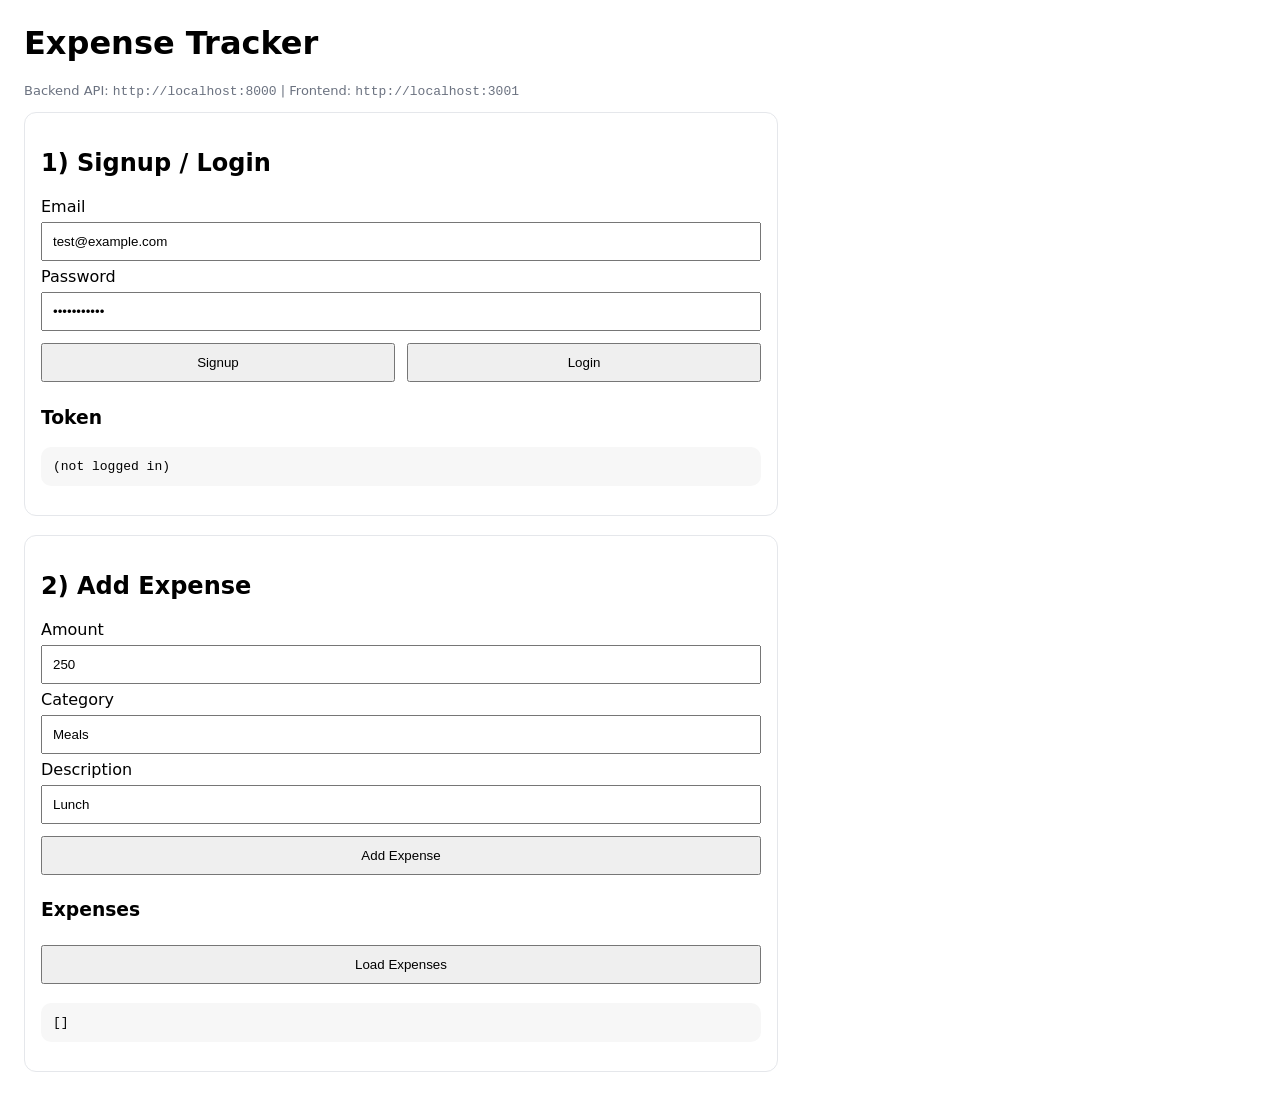
==== frontend/index.html @ 6a63006e "Initial commit" ====
<!doctype html>
<html lang="en">
<head>
  <meta charset="utf-8" />
  <meta name="viewport" content="width=device-width, initial-scale=1" />
  <title>Expense Tracker</title>
  <style>
    body { font-family: system-ui, -apple-system, Segoe UI, Roboto, Arial; margin: 24px; }
    .card { max-width: 720px; padding: 16px; border: 1px solid #e5e7eb; border-radius: 12px; }
    input, button { padding: 10px; margin: 6px 0; width: 100%; box-sizing: border-box; }
    button { cursor: pointer; }
    pre { background:#f7f7f7; padding: 12px; border-radius: 10px; overflow:auto; }
    .row { display:grid; grid-template-columns: 1fr 1fr; gap: 12px; }
    .muted { color:#6b7280; font-size: 13px; }
  </style>
</head>
<body>
  <h1>Expense Tracker</h1>
  <p class="muted">Backend API: <code>http://localhost:8000</code> | Frontend: <code>http://localhost:3001</code></p>

  <div class="card">
    <h2>1) Signup / Login</h2>

    <label>Email</label>
    <input id="email" value="test@example.com" />

    <label>Password</label>
    <input id="password" type="password" value="password123" />

    <div class="row">
      <button id="btnSignup">Signup</button>
      <button id="btnLogin">Login</button>
    </div>

    <h3>Token</h3>
    <pre id="tokenBox">(not logged in)</pre>
  </div>

  <br/>

  <div class="card">
    <h2>2) Add Expense</h2>

    <label>Amount</label>
    <input id="amount" type="number" value="250" />

    <label>Category</label>
    <input id="category" value="Meals" />

    <label>Description</label>
    <input id="description" value="Lunch" />

    <button id="btnAdd">Add Expense</button>

    <h3>Expenses</h3>
    <button id="btnLoad">Load Expenses</button>
    <pre id="expensesBox">[]</pre>
  </div>

  <script>
    const API = "http://localhost:8000";
    let token = "";

    const tokenBox = document.getElementById("tokenBox");
    const expensesBox = document.getElementById("expensesBox");

    function setToken(t) {
      token = t || "";
      tokenBox.textContent = token ? token : "(not logged in)";
    }

    async function api(path, method, body) {
      const headers = { "Content-Type": "application/json" };
      if (token) headers["Authorization"] = `Bearer ${token}`;

      const res = await fetch(`${API}${path}`, {
        method,
        headers,
        body: body ? JSON.stringify(body) : undefined
      });

      const text = await res.text();
      let data;
      try { data = text ? JSON.parse(text) : null; } catch { data = text; }

      if (!res.ok) throw new Error(typeof data === "string" ? data : JSON.stringify(data));
      return data;
    }

    document.getElementById("btnSignup").onclick = async () => {
      try {
        const email = document.getElementById("email").value;
        const password = document.getElementById("password").value;
        const out = await api("/auth/signup", "POST", { email, password });
        alert("Signup OK: " + JSON.stringify(out));
      } catch (e) {
        alert("Signup failed: " + e.message);
      }
    };

    document.getElementById("btnLogin").onclick = async () => {
      try {
        const email = document.getElementById("email").value;
        const password = document.getElementById("password").value;
        const out = await api("/auth/login", "POST", { email, password });
        setToken(out.token);
        alert("Login OK");
      } catch (e) {
        alert("Login failed: " + e.message);
      }
    };

    document.getElementById("btnAdd").onclick = async () => {
      try {
        if (!token) return alert("Please login first.");
        const amount = Number(document.getElementById("amount").value);
        const category = document.getElementById("category").value;
        const description = document.getElementById("description").value;
        const out = await api("/expenses", "POST", { amount, category, description });
        alert("Expense added: " + JSON.stringify(out));
      } catch (e) {
        alert("Add expense failed: " + e.message);
      }
    };

    document.getElementById("btnLoad").onclick = async () => {
      try {
        if (!token) return alert("Please login first.");
        const out = await api("/expenses", "GET");
        expensesBox.textContent = JSON.stringify(out, null, 2);
      } catch (e) {
        alert("Load expenses failed: " + e.message);
      }
    };
  </script>
</body>
</html>
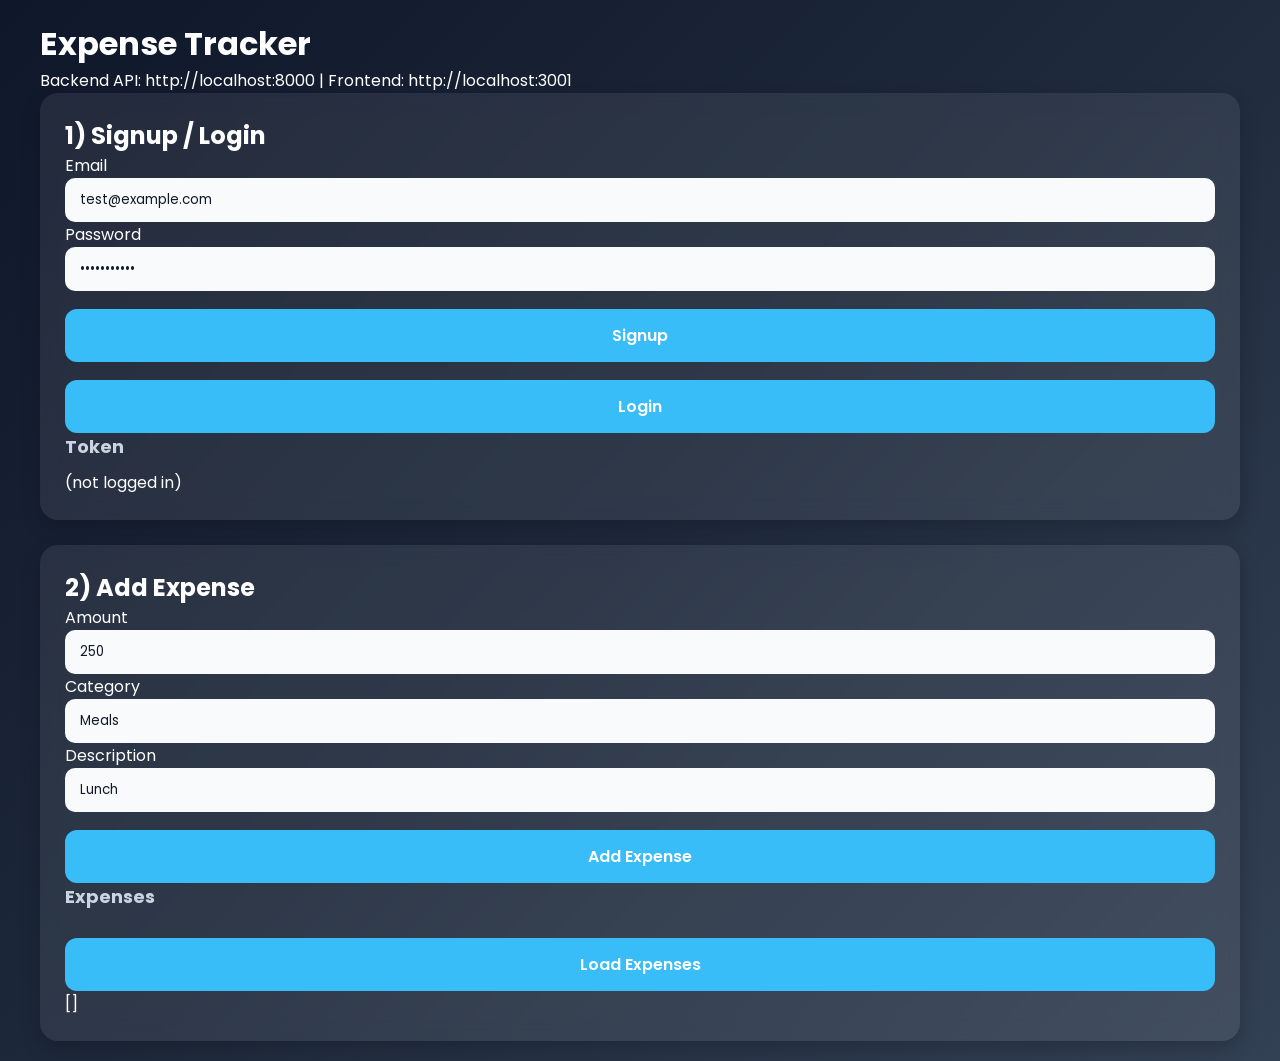
==== commit 3971f70c: "Initial commit - Expense Tracker" ====
--- a/frontend/index.html
+++ b/frontend/index.html
@@ -1,21 +1,17 @@
 <!doctype html>
 <html lang="en">
 <head>
+  
+  <link rel="stylesheet" href="css/styles.css">
   <meta charset="utf-8" />
   <meta name="viewport" content="width=device-width, initial-scale=1" />
   <title>Expense Tracker</title>
-  <style>
-    body { font-family: system-ui, -apple-system, Segoe UI, Roboto, Arial; margin: 24px; }
-    .card { max-width: 720px; padding: 16px; border: 1px solid #e5e7eb; border-radius: 12px; }
-    input, button { padding: 10px; margin: 6px 0; width: 100%; box-sizing: border-box; }
-    button { cursor: pointer; }
-    pre { background:#f7f7f7; padding: 12px; border-radius: 10px; overflow:auto; }
-    .row { display:grid; grid-template-columns: 1fr 1fr; gap: 12px; }
-    .muted { color:#6b7280; font-size: 13px; }
-  </style>
+  
 </head>
 <body>
+  <div class="container">
   <h1>Expense Tracker</h1>
+  <div id="messageBox" class="message-box"></div>
   <p class="muted">Backend API: <code>http://localhost:8000</code> | Frontend: <code>http://localhost:3001</code></p>
 
   <div class="card">
@@ -60,6 +56,17 @@
   <script>
     const API = "http://localhost:8000";
     let token = "";
+    function showMessage(msg, isError = false) {
+  const box = document.getElementById("messageBox");
+
+  box.textContent = msg;
+  box.className = isError ? "message-box error" : "message-box";
+  box.style.display = "block";
+
+  setTimeout(() => {
+    box.style.display = "none";
+  }, 3000);
+}
 
     const tokenBox = document.getElementById("tokenBox");
     const expensesBox = document.getElementById("expensesBox");
@@ -94,7 +101,7 @@
         const out = await api("/auth/signup", "POST", { email, password });
         alert("Signup OK: " + JSON.stringify(out));
       } catch (e) {
-        alert("Signup failed: " + e.message);
+        showMessage("Signup successful!");
       }
     };
 
@@ -104,9 +111,9 @@
         const password = document.getElementById("password").value;
         const out = await api("/auth/login", "POST", { email, password });
         setToken(out.token);
-        alert("Login OK");
+        showMessage("Login successful!");
       } catch (e) {
-        alert("Login failed: " + e.message);
+        alert("Signup failed: " + e.message);
       }
     };
 
@@ -117,21 +124,22 @@
         const category = document.getElementById("category").value;
         const description = document.getElementById("description").value;
         const out = await api("/expenses", "POST", { amount, category, description });
-        alert("Expense added: " + JSON.stringify(out));
+        
       } catch (e) {
         alert("Add expense failed: " + e.message);
       }
     };
 
-    document.getElementById("btnLoad").onclick = async () => {
-      try {
-        if (!token) return alert("Please login first.");
-        const out = await api("/expenses", "GET");
-        expensesBox.textContent = JSON.stringify(out, null, 2);
-      } catch (e) {
-        alert("Load expenses failed: " + e.message);
-      }
-    };
+    document.getElementById("btnLoad").onclick = () => {
+  if (!token) return alert("Please login first.");
+
+  // save token
+  localStorage.setItem("token", token);
+
+  // go to next page
+  window.location.href = "expenses.html";
+};
   </script>
+  </div>
 </body>
 </html>
--- a/frontend/css/styles.css
+++ b/frontend/css/styles.css
@@ -0,0 +1,258 @@
+/* Reset */
+/* ========== Google Font ========== */
+@import url('https://fonts.googleapis.com/css2?family=Poppins:wght@300;400;500;600;700&display=swap');
+
+body {
+  background: linear-gradient(135deg, #0f172a, #1e293b, #020617);
+  min-height: 100vh;
+  color: white;
+  padding: 20px;
+}
+*{
+  margin:0;
+  padding:0;
+  box-sizing:border-box;
+  font-family:'Poppins',sans-serif;
+}
+
+body{
+  background: linear-gradient(135deg,#0f172a,#1e293b,#334155);
+  min-height:100vh;
+  color:white;
+  padding:20px;
+}
+
+/* ========== Main Container ========== */
+.container{
+  max-width:1200px;
+  margin:auto;
+}
+
+/* ========== Navbar ========== */
+.navbar{
+  display:flex;
+  justify-content:space-between;
+  align-items:center;
+  padding:18px 25px;
+  background:rgba(255,255,255,0.08);
+  border-radius:16px;
+  backdrop-filter: blur(12px);
+  margin-bottom:25px;
+}
+
+.logo{
+  font-size:26px;
+  font-weight:700;
+  color:#38bdf8;
+}
+
+.nav-links{
+  display:flex;
+  gap:20px;
+}
+
+.nav-links a{
+  color:white;
+  text-decoration:none;
+  font-weight:500;
+  transition:0.3s;
+}
+
+.nav-links a:hover{
+  color:#38bdf8;
+}
+
+/* ========== Dashboard Cards ========== */
+.cards{
+  display:grid;
+  grid-template-columns:repeat(auto-fit,minmax(250px,1fr));
+  gap:20px;
+  margin-bottom:30px;
+}
+
+.card{
+  background:rgba(255,255,255,0.08);
+  padding:25px;
+  border-radius:18px;
+  backdrop-filter: blur(10px);
+  box-shadow:0 8px 20px rgba(0,0,0,0.2);
+  transition:0.3s;
+}
+
+.card:hover{
+  transform:translateY(-6px);
+}
+
+.card h3{
+  font-size:18px;
+  color:#cbd5e1;
+  margin-bottom:10px;
+}
+
+.card p{
+  font-size:28px;
+  font-weight:700;
+}
+
+.income{
+  color:#22c55e;
+}
+
+.expense{
+  color:#ef4444;
+}
+
+.balance{
+  color:#38bdf8;
+}
+
+/* ========== Form Section ========== */
+.form-section{
+  background:rgba(255,255,255,0.08);
+  padding:25px;
+  border-radius:18px;
+  margin-bottom:30px;
+}
+
+.form-section h2{
+  margin-bottom:20px;
+}
+
+.form-group{
+  display:grid;
+  grid-template-columns:1fr 1fr;
+  gap:15px;
+}
+
+input, select{
+  width:100%;
+  padding:12px 15px;
+  border:none;
+  outline:none;
+  border-radius:10px;
+  background:#f8fafc;
+  color:#111827;
+}
+
+button{
+  margin-top:18px;
+  width:100%;
+  padding:14px;
+  border:none;
+  border-radius:12px;
+  background:#38bdf8;
+  color:white;
+  font-size:16px;
+  font-weight:600;
+  cursor:pointer;
+  transition:0.3s;
+}
+
+button:hover{
+  background:#0ea5e9;
+}
+
+/* ========== Transaction Table ========== */
+.table-section{
+  background:rgba(255,255,255,0.08);
+  padding:25px;
+  border-radius:18px;
+  overflow-x:auto;
+}
+
+table{
+  width:100%;
+  border-collapse:collapse;
+}
+
+th,td{
+  padding:14px;
+  text-align:left;
+}
+
+th{
+  color:#38bdf8;
+  border-bottom:1px solid rgba(255,255,255,0.2);
+}
+
+tr{
+  border-bottom:1px solid rgba(255,255,255,0.08);
+}
+
+tr:hover{
+  background:rgba(255,255,255,0.05);
+}
+
+/* ========== Responsive ========== */
+@media(max-width:768px){
+
+  .navbar{
+    flex-direction:column;
+    gap:15px;
+  }
+
+  .nav-links{
+    flex-wrap:wrap;
+    justify-content:center;
+  }
+
+  .form-group{
+    grid-template-columns:1fr;
+  }
+
+  .card p{
+    font-size:24px;
+  }
+}
+
+@media(max-width:480px){
+  body{
+    padding:12px;
+  }
+
+  .logo{
+    font-size:22px;
+  }
+
+  .card, .form-section, .table-section{
+    padding:18px;
+  }
+
+}.chart-container {
+  width: 100%;
+  max-width: 400px;
+  margin: auto;
+}
+
+.chart-container canvas {
+  width: 100% !important;
+  height: 300px !important;
+}
+
+.chart-card {
+  margin-bottom: 25px;
+  text-align: center;
+}
+.message-box {
+  position: fixed;
+  top: 20px;
+  right: 20px;
+  background: #22c55e;
+  color: white;
+  padding: 12px 18px;
+  border-radius: 10px;
+  box-shadow: 0 8px 20px rgba(0,0,0,0.2);
+  font-size: 14px;
+  display: none;
+  z-index: 1000;
+  animation: fadeIn 0.3s ease;
+}
+
+.message-box.error {
+  background: #ef4444;
+}
+
+@keyframes fadeIn {
+  from { opacity: 0; transform: translateY(-10px); }
+  to { opacity: 1; transform: translateY(0); }
+}
